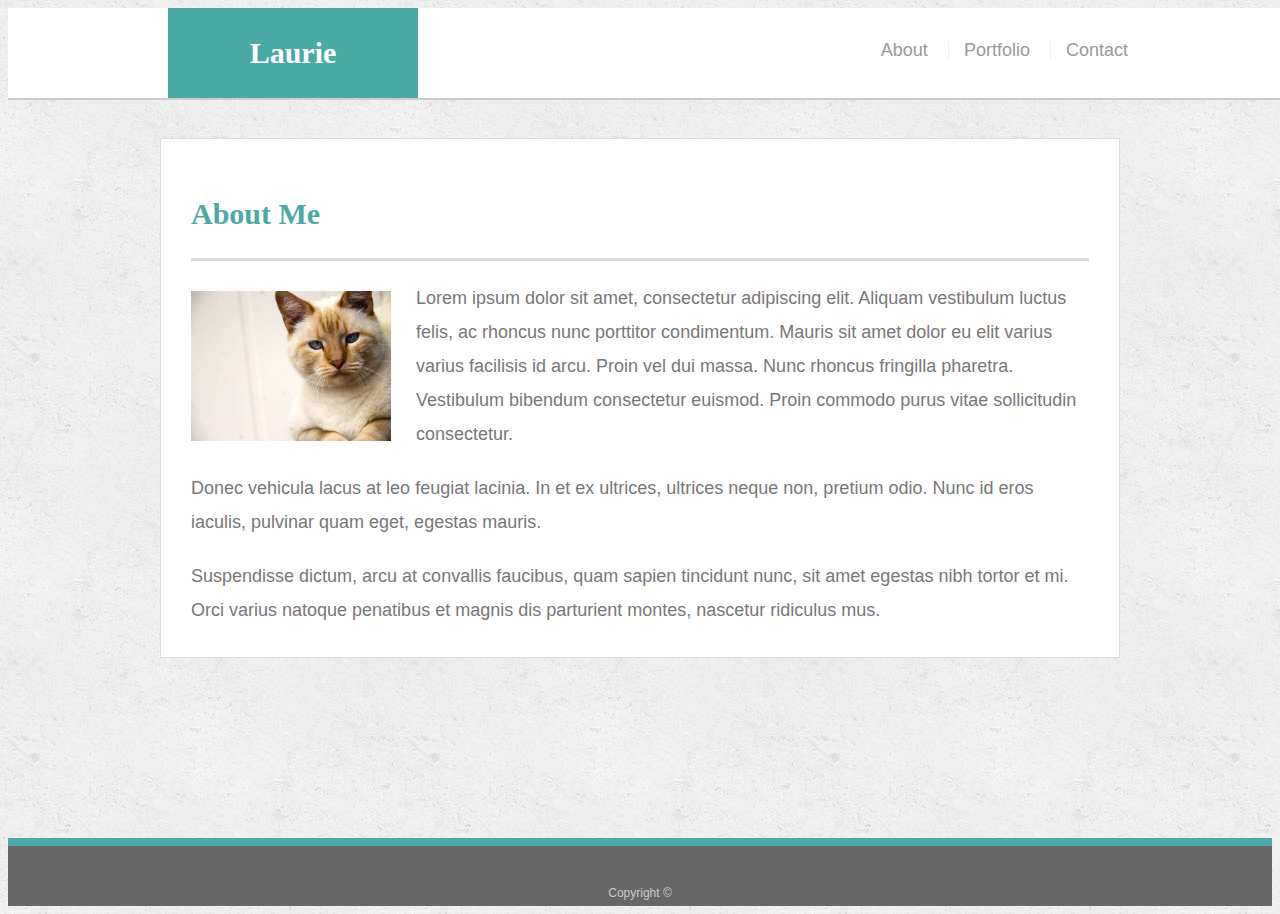
==== index.html @ 7984431b "only had time to add responsive pg size" ====
<!doctype html>
<html lang="en-us">

<head>
  <meta charset="UTF-8">
  <title>About | Laurie</title>
  <link rel="stylesheet" type="text/css" href="assets/css/style.css">
</head>

<body>

  <header id="masthead">
    <div class="container">
      <a href="index.html" id="logo">Laurie</a>
      <nav>
        <a href="index.html">About</a>
        <a href="portfolio.html">Portfolio</a>
        <a href="contact.html">Contact</a>
      </nav>
    </div>
  </header>

  <div id="main-container" class="container">
    <section class="main-section">
      <h1>About Me</h1>

      <img src="assets/images/cat.jpg" class="auth-image" alt="Your Name">

      <p>Lorem ipsum dolor sit amet, consectetur adipiscing elit. Aliquam vestibulum luctus felis, ac rhoncus nunc porttitor condimentum. Mauris sit amet dolor eu elit varius varius facilisis id arcu. Proin vel dui massa. Nunc rhoncus fringilla pharetra. Vestibulum bibendum consectetur euismod. Proin commodo purus vitae sollicitudin consectetur.</p>

      <p>Donec vehicula lacus at leo feugiat lacinia. In et ex ultrices, ultrices neque non, pretium odio. Nunc id eros iaculis, pulvinar quam eget, egestas mauris.</p>

      <p>Suspendisse dictum, arcu at convallis faucibus, quam sapien tincidunt nunc, sit amet egestas nibh tortor et mi. Orci varius natoque penatibus et magnis dis parturient montes, nascetur ridiculus mus.</p>

    </section>

  </div>

  <footer>
    <div class="container">
      Copyright &copy; 
    </div>
  </footer>
</body>

</html>
---- assets/css/style.css ----
body {
  font-family: Arial, "Helvetica Neue", Helvetica, sans-serif;
  font-size: 18px;
  line-height: 34px;
  color: #777777;
  background: url("../images/concrete_seamless.png");
}

* {
  box-sizing: border-box;
}

/* general */

.container {
  width: 100%;
  max-width: 960px;
  margin: 0 auto;
  clear: both;
}

h1,
h2,
h3,
p {
  margin-bottom: 20px;
}

p:last-child {
  margin-bottom: 0;
}

h1,
h2,
h3 {
  font-family: Georgia, Times, "Times New Roman", serif;
  font-weight: 700;
  color: #4aaaa5;
}

h1 {
  padding-bottom: 20px;
  font-size: 30px;
  line-height: 49px;
  border-bottom: 3px solid #dddddd;
}

h2,
h3 {
  font-size: 22px;
}

/* header */

#masthead {
  position: fixed;
  z-index: 99;
  width: 100%;
  margin: 0 0 30px;
  overflow: auto;
  color: #ffffff;
  background: #ffffff;
  border-bottom: 2px solid #cccccc;
}

#logo {
  float: left;
  width: 250px;
  height: 90px;
  font-family: Georgia, Times, "Times New Roman", serif;
  font-size: 30px;
  font-weight: 700;
  line-height: 90px;
  color: #ffffff;
  text-align: center;
  text-decoration: none;
  background: #4aaaa5;
}

nav {
  float: right;
  margin-top: 25px;
}

nav a {
  display: inline-block;
  padding-left: 15px;
  margin-left: 15px;
  line-height: 18px;
  color: #999;
  text-decoration: none;
  border-left: 1px solid #efefef;
}

nav a:first-child {
  border-left: 0 none;
}

/* footer */

footer {
  padding: 30px 0;
  clear: both;
  font-size: 12px;
  color: #ffffff;
  color: #cccccc;
  text-align: center;
  background: #666666;
  border-top: 8px solid #4aaaa5;
  height: 50px;
}

h3, h2 {
  padding-bottom: 20px;
  margin-bottom: 15px;
  line-height: 22px;
  border-bottom: 2px solid #eeeeee;
}

/* main */

#main-container {
  padding-top: 130px;
  min-height: calc(100vh - 70px);
}

.main-section {
  float: left;
  width: 100%;
  max-width: 960px;
  padding: 30px;
  margin: 0 0 40px;
  background: #ffffff;
  border: 1px solid #dddddd;
}

/* portfolio page */

.work {
  position: relative;
  float: left;
  width: 274px;
  margin: 20px 0 25px;
  overflow: auto;
}

.work:nth-child(even) {
  margin-right: 40px;
}

.work img {
  width: 100%;
  border: 0 none;
  opacity: 0.8;
}

.work h3 {
  position: absolute;
  bottom: 20px;
  width: 100%;
  padding: 15px;
  margin-bottom: 0;
  font-weight: 300;
  line-height: 30px;
  color: #ffffff;
  text-align: center;
  background: #4aaaa5;
  border-bottom: 0;
}

.auth-image {
  float: left;
  width: 200px;
  height: auto;
  margin-top: 10px;
  margin-right: 25px;
}

/* contact page */

#contact-form ul {
  margin-bottom: 20px;
}

#contact-form li {
  margin-bottom: 10px;
}

label,
input[type=text],
input[type=email],
textarea {
  display: block;
  width: 100%;
}

input[type=text],
input[type=email],
textarea {
  height: 35px;
  padding: 0 10px;
  font-size: 14px;
  border: 1px solid #dddddd;
}

textarea {
  height: 200px;
}

input[type=submit] {
  padding: 10px 30px;
  font-size: 18px;
  color: #ffffff;
  cursor: pointer;
  background: #4aaaa5;
  border: 0 none;
}

/* Add media queries for responsiveness - when the screen is 600px wide or less, stack the links on top of each other */ 
@media screen and (max-width: 980px) {
  nav a {
    float: none;
    display: block;
    text-align: left;
  nav }
  .header-right {
    float: none;
  }

@media screen and (max-width: 768px) {
  nav a {
    float: none;
    display: block;
    text-align: left;
  nav }
  .header-right {
    float: none;
  }

@media screen and (max-width: 640px) {
  nav a {
    float: none;
    display: block;
    text-align: left;
  nav }
  .header-right {
    float: none;
  }
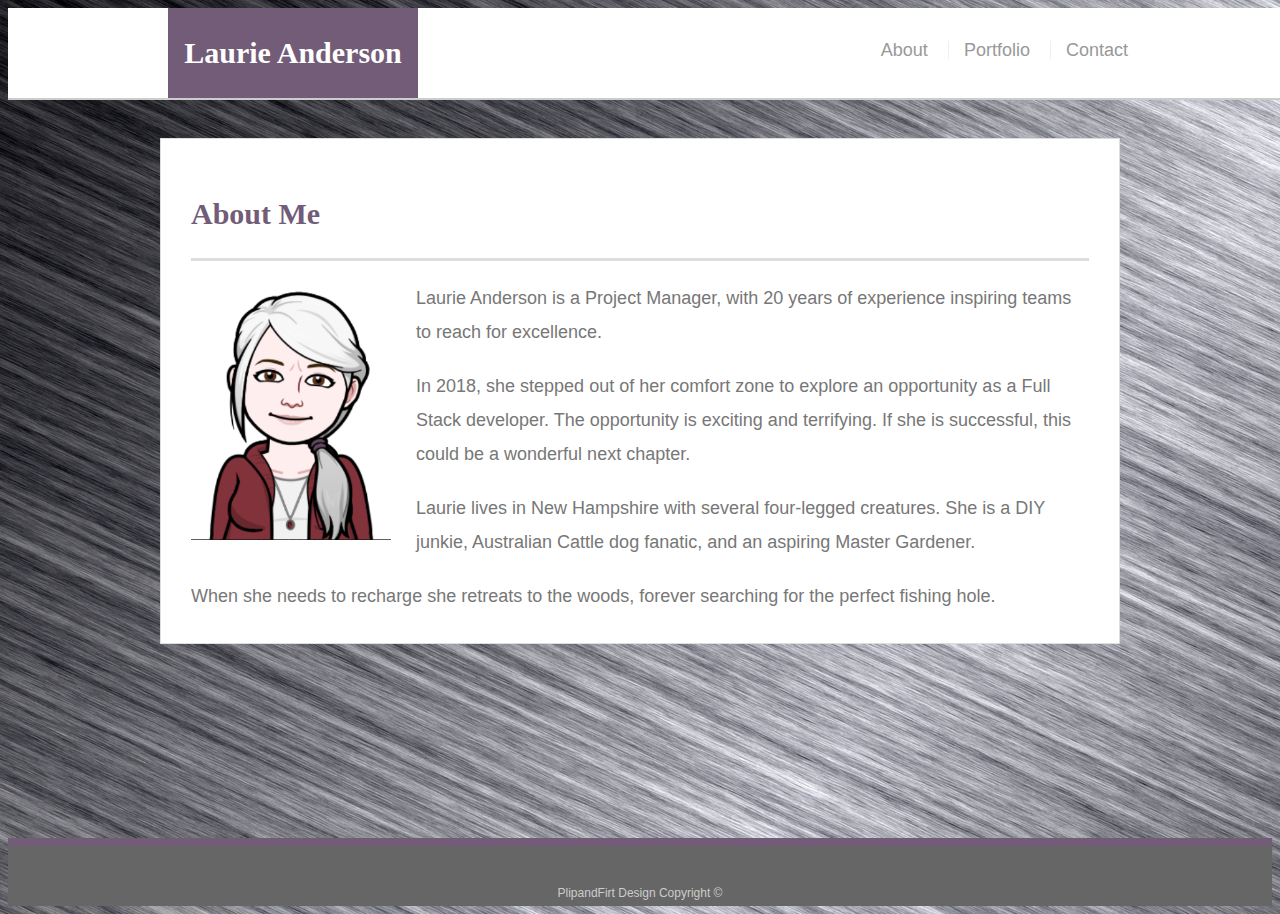
==== commit d7d7fe7f: "Wk 9 Assignment - Update profile" ====
--- a/index.html
+++ b/index.html
@@ -11,7 +11,7 @@
 
   <header id="masthead">
     <div class="container">
-      <a href="index.html" id="logo">Laurie</a>
+      <a href="index.html" id="logo">Laurie Anderson</a>
       <nav>
         <a href="index.html">About</a>
         <a href="portfolio.html">Portfolio</a>
@@ -24,21 +24,22 @@
     <section class="main-section">
       <h1>About Me</h1>
 
-      <img src="assets/images/cat.jpg" class="auth-image" alt="Your Name">
+      <img src="assets/images/bitmoji01.PNG" class="auth-image" alt="Your Name">
 
-      <p>Lorem ipsum dolor sit amet, consectetur adipiscing elit. Aliquam vestibulum luctus felis, ac rhoncus nunc porttitor condimentum. Mauris sit amet dolor eu elit varius varius facilisis id arcu. Proin vel dui massa. Nunc rhoncus fringilla pharetra. Vestibulum bibendum consectetur euismod. Proin commodo purus vitae sollicitudin consectetur.</p>
+      <p>Laurie Anderson is a Project Manager, with 20 years of experience inspiring teams to reach for excellence.</p>
 
-      <p>Donec vehicula lacus at leo feugiat lacinia. In et ex ultrices, ultrices neque non, pretium odio. Nunc id eros iaculis, pulvinar quam eget, egestas mauris.</p>
+      <p>In 2018, she stepped out of her comfort zone to explore an opportunity as a Full Stack developer. The opportunity is exciting and terrifying. If she is successful, this could be a wonderful next chapter.</p>
 
-      <p>Suspendisse dictum, arcu at convallis faucibus, quam sapien tincidunt nunc, sit amet egestas nibh tortor et mi. Orci varius natoque penatibus et magnis dis parturient montes, nascetur ridiculus mus.</p>
+      <p>Laurie lives in New Hampshire with several four-legged creatures. She is a DIY junkie, Australian Cattle dog fanatic, and an aspiring Master Gardener.</p>
 
+      <p>When she needs to recharge she retreats to the woods, forever searching for the perfect fishing hole.</p>
     </section>
 
   </div>
 
   <footer>
     <div class="container">
-      Copyright &copy; 
+      PlipandFirt Design Copyright &copy; 
     </div>
   </footer>
 </body>
--- a/assets/css/style.css
+++ b/assets/css/style.css
@@ -3,7 +3,7 @@
   font-size: 18px;
   line-height: 34px;
   color: #777777;
-  background: url("../images/concrete_seamless.png");
+  background: url("../images/aluminum-img.jpg");
 }
 
 * {
@@ -35,7 +35,7 @@
 h3 {
   font-family: Georgia, Times, "Times New Roman", serif;
   font-weight: 700;
-  color: #4aaaa5;
+  color: #725c77;
 }
 
 h1 {
@@ -74,7 +74,7 @@
   color: #ffffff;
   text-align: center;
   text-decoration: none;
-  background: #4aaaa5;
+  background: #725c77;
 }
 
 nav {
@@ -106,7 +106,7 @@
   color: #cccccc;
   text-align: center;
   background: #666666;
-  border-top: 8px solid #4aaaa5;
+  border-top: 8px solid #725c77;
   height: 50px;
 }
 
@@ -164,7 +164,7 @@
   line-height: 30px;
   color: #ffffff;
   text-align: center;
-  background: #4aaaa5;
+  background: #725c77;
   border-bottom: 0;
 }
 
@@ -212,7 +212,7 @@
   font-size: 18px;
   color: #ffffff;
   cursor: pointer;
-  background: #4aaaa5;
+  background: #725c77;
   border: 0 none;
 }
 
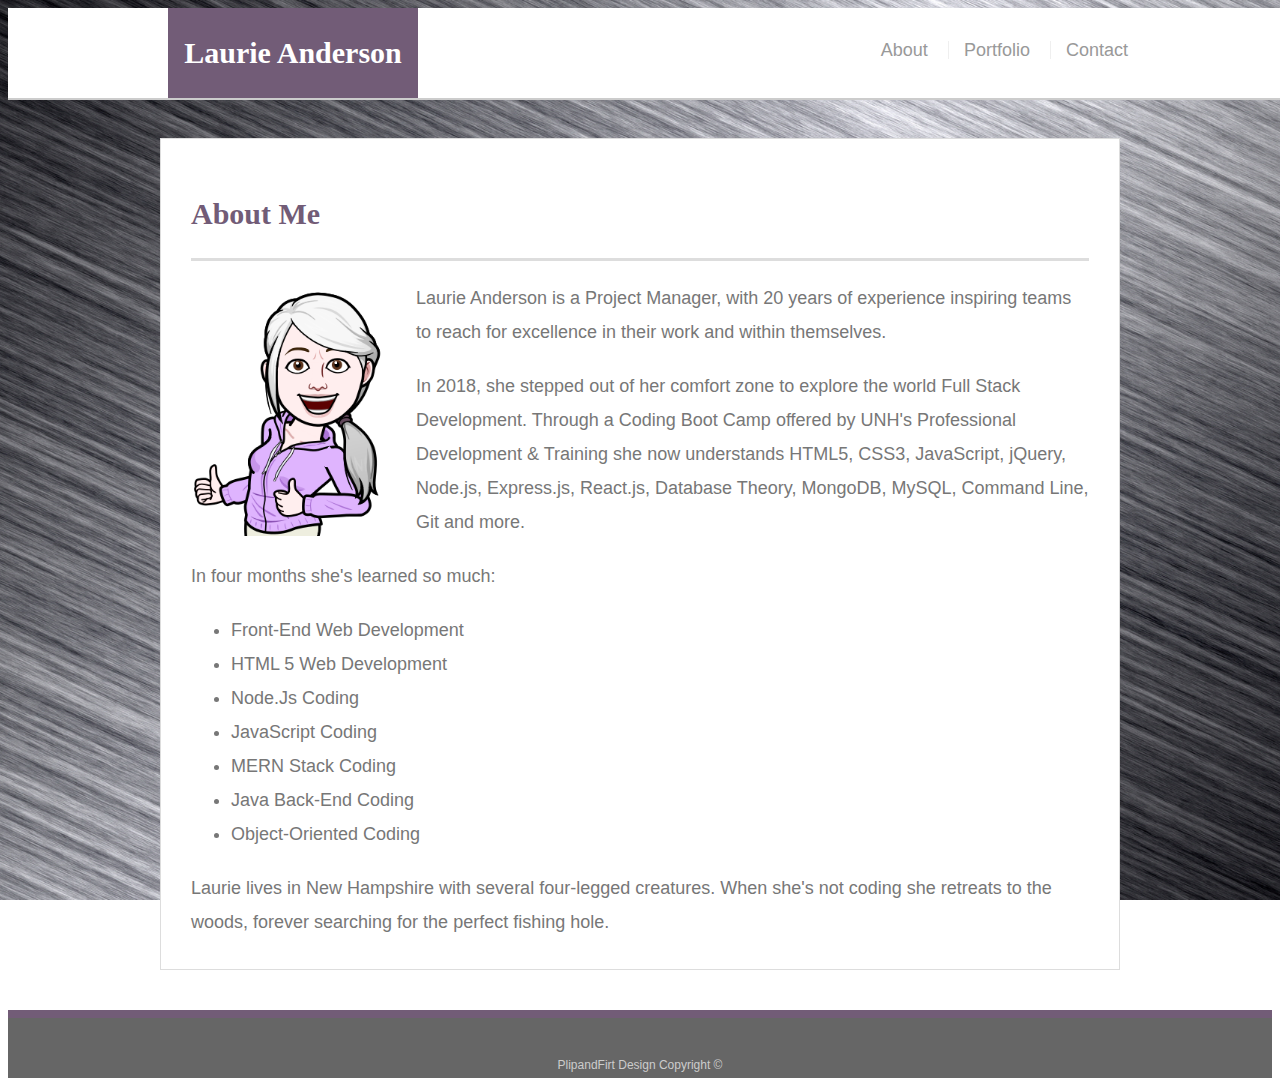
==== commit 7049dd1b: "image & bio update" ====
--- a/index.html
+++ b/index.html
@@ -24,15 +24,26 @@
     <section class="main-section">
       <h1>About Me</h1>
 
-      <img src="assets/images/bitmoji01.PNG" class="auth-image" alt="Your Name">
+      <img src="assets/images/bitmoji02.png" class="auth-image" alt="Your Name">
 
-      <p>Laurie Anderson is a Project Manager, with 20 years of experience inspiring teams to reach for excellence.</p>
+      <p>Laurie Anderson is a Project Manager, with 20 years of experience inspiring teams to reach for excellence in their work and within themselves.</p>
 
-      <p>In 2018, she stepped out of her comfort zone to explore an opportunity as a Full Stack developer. The opportunity is exciting and terrifying. If she is successful, this could be a wonderful next chapter.</p>
+      <p>In 2018, she stepped out of her comfort zone to explore the world Full Stack Development. Through a Coding Boot Camp offered by UNH's Professional Development & Training she now understands HTML5, CSS3, JavaScript, jQuery, Node.js, Express.js, React.js, Database Theory, MongoDB, MySQL, Command Line, Git and more. 
+        
+      <p>In four months she's learned so much:</p>
+        <ul>
+          <li>Front-End Web Development</li>
+          <li>HTML 5 Web Development</li>
+          <li>Node.Js Coding</li>
+          <li>JavaScript Coding</li>
+          <li>MERN Stack Coding</li>
+          <li>Java Back-End Coding</li>
+          <li>Object-Oriented Coding</li>
+        </ul>
+      </p>
 
-      <p>Laurie lives in New Hampshire with several four-legged creatures. She is a DIY junkie, Australian Cattle dog fanatic, and an aspiring Master Gardener.</p>
-
-      <p>When she needs to recharge she retreats to the woods, forever searching for the perfect fishing hole.</p>
+      <p>Laurie lives in New Hampshire with several four-legged creatures. When she's not coding she retreats to the woods, forever searching for the perfect fishing hole.</p>
+    
     </section>
 
   </div>
--- a/assets/css/style.css
+++ b/assets/css/style.css
@@ -3,7 +3,8 @@
   font-size: 18px;
   line-height: 34px;
   color: #777777;
-  background: url("../images/aluminum-img.jpg");
+  background: url("../images/aluminum-img.jpg") no-repeat center center fixed; 
+  background-size: cover;
 }
 
 * {
@@ -61,6 +62,10 @@
   color: #ffffff;
   background: #ffffff;
   border-bottom: 2px solid #cccccc;
+}
+
+ul {
+  margin-right: 25px;
 }
 
 #logo {
@@ -172,7 +177,7 @@
   float: left;
   width: 200px;
   height: auto;
-  margin-top: 10px;
+  margin-top: 5px;
   margin-right: 25px;
 }
 
